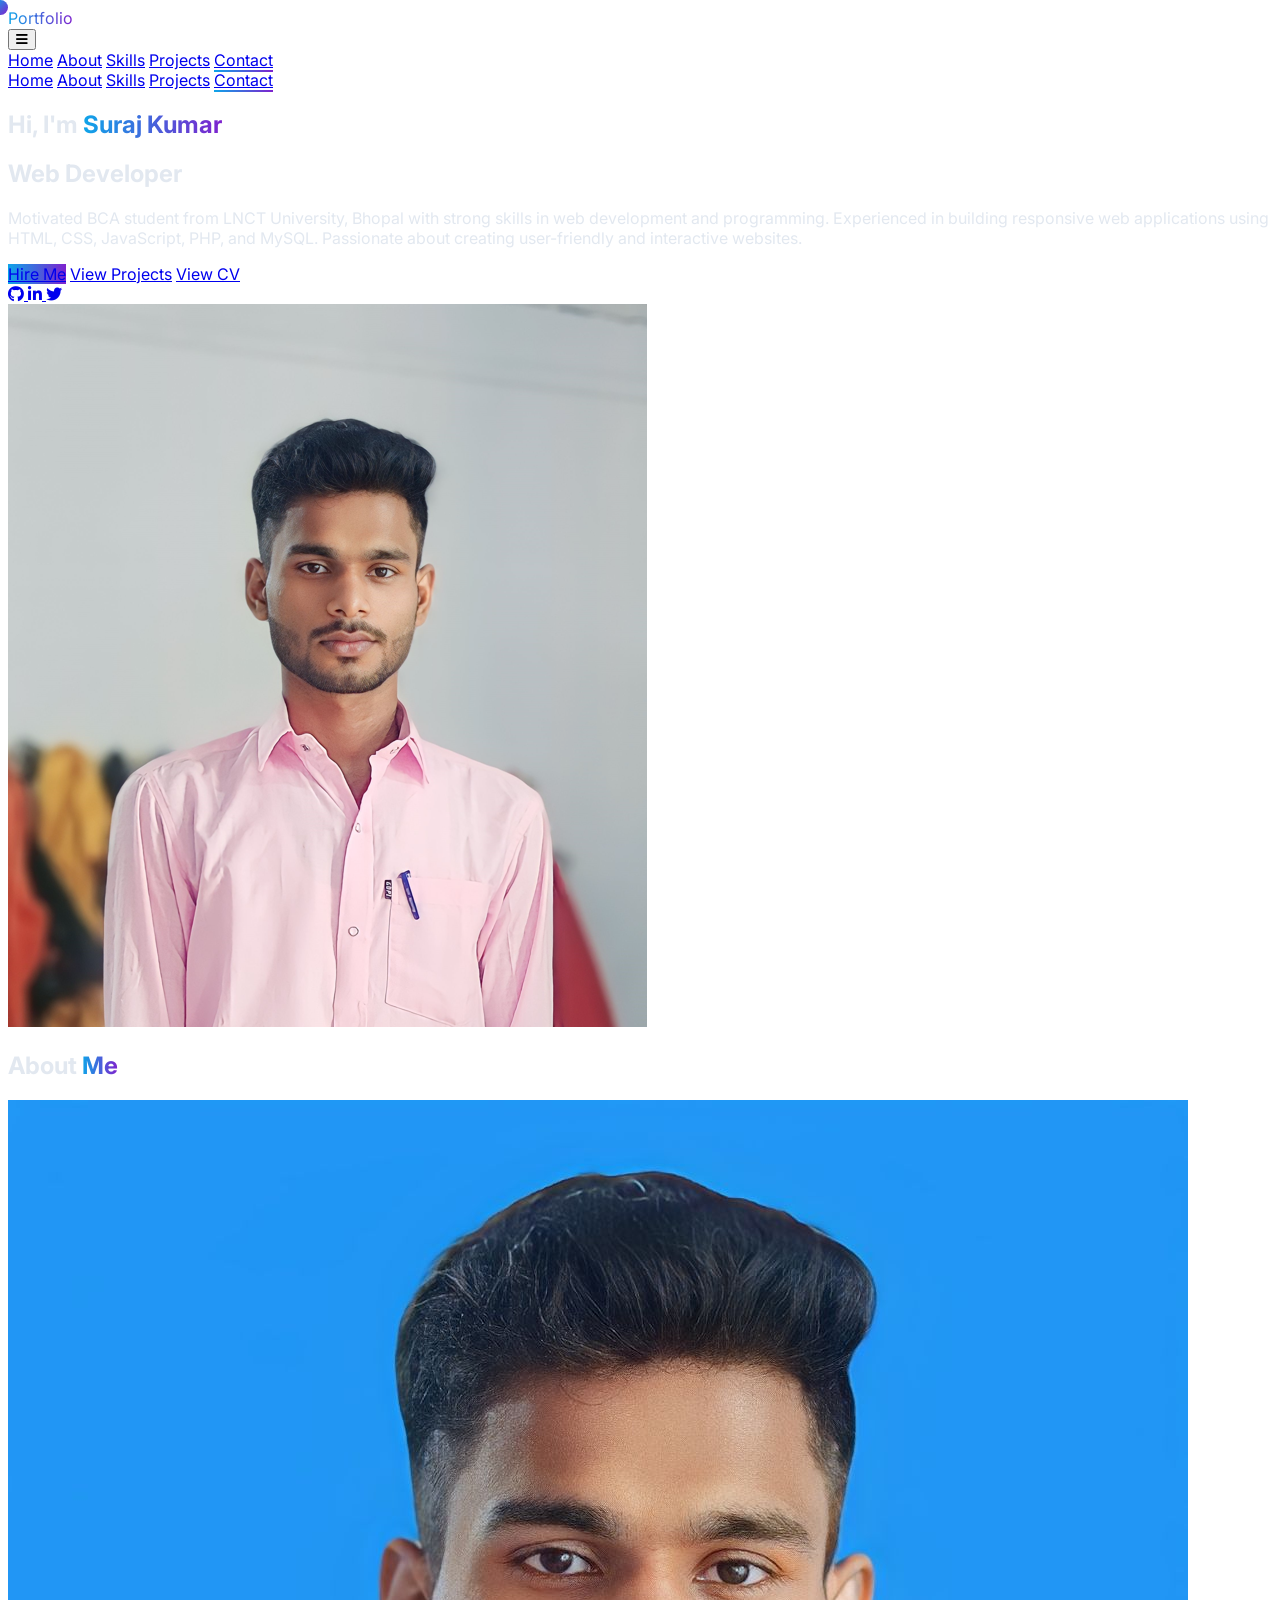
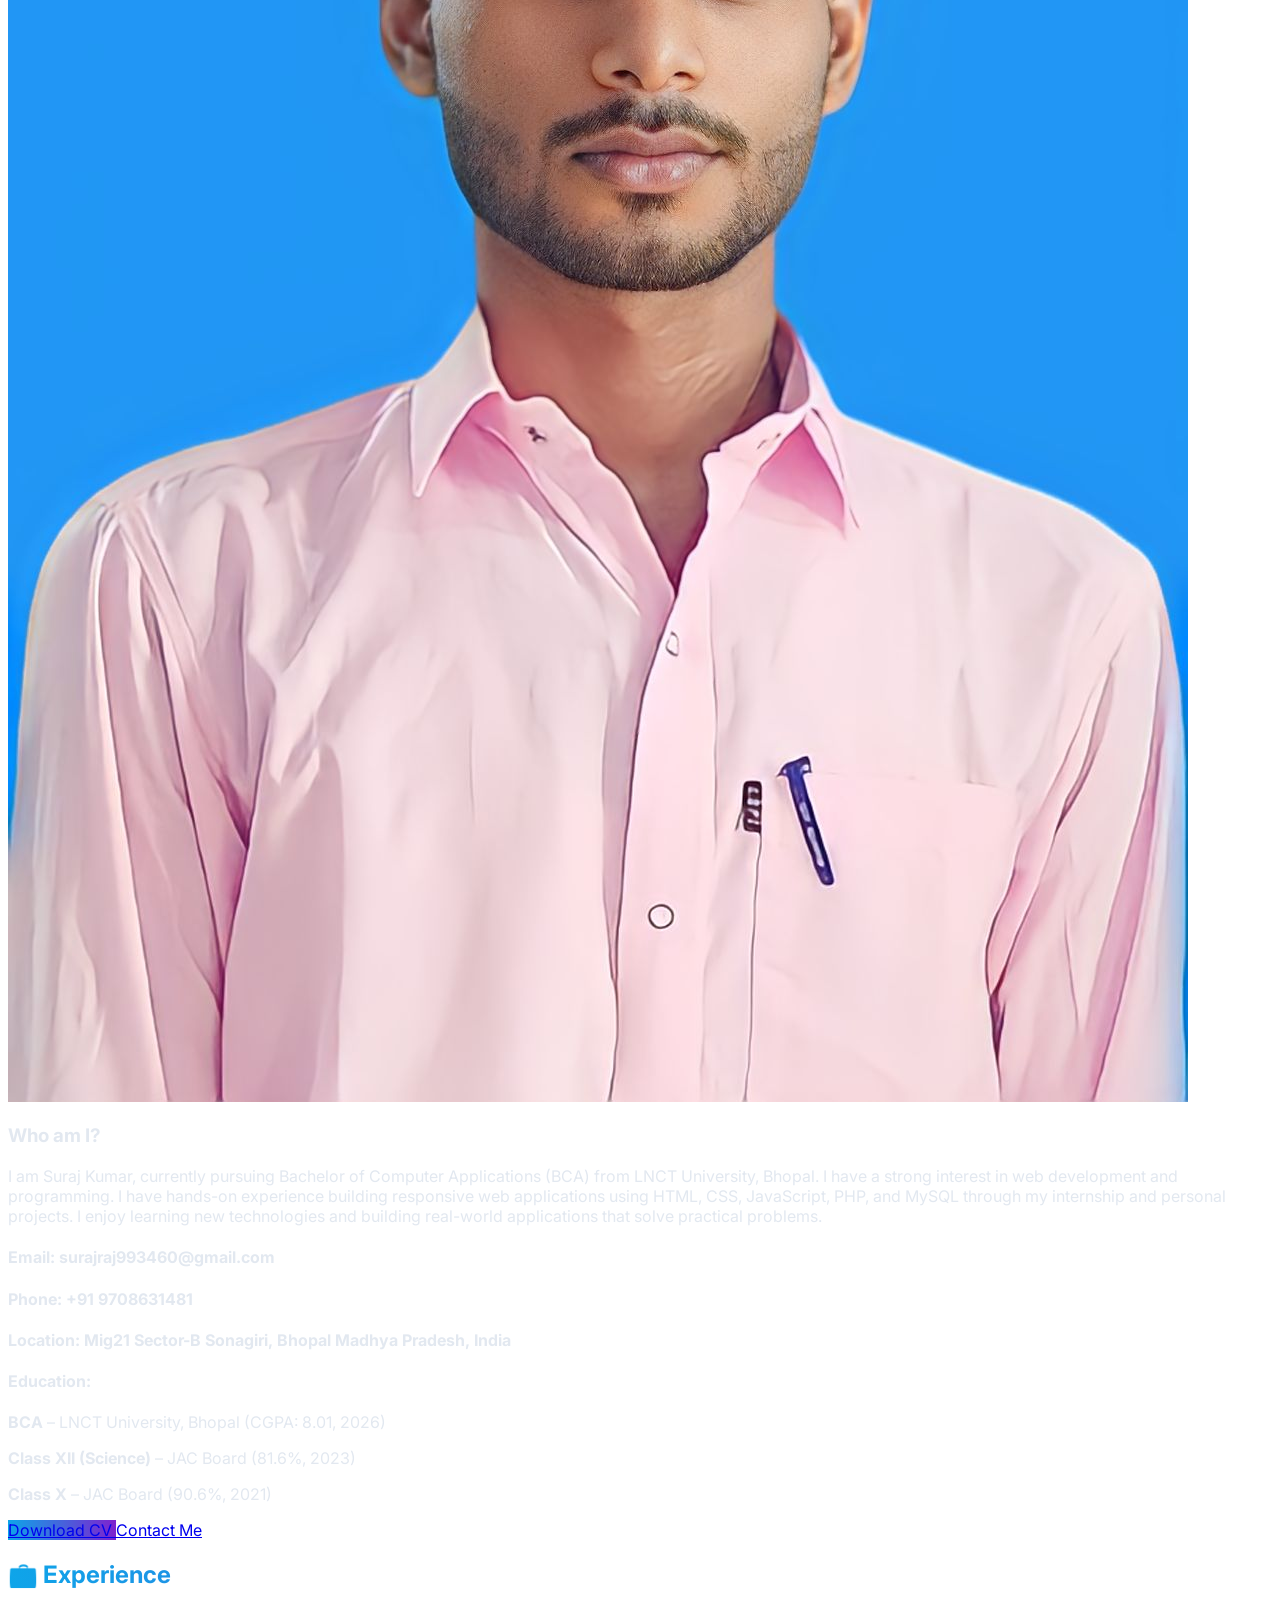
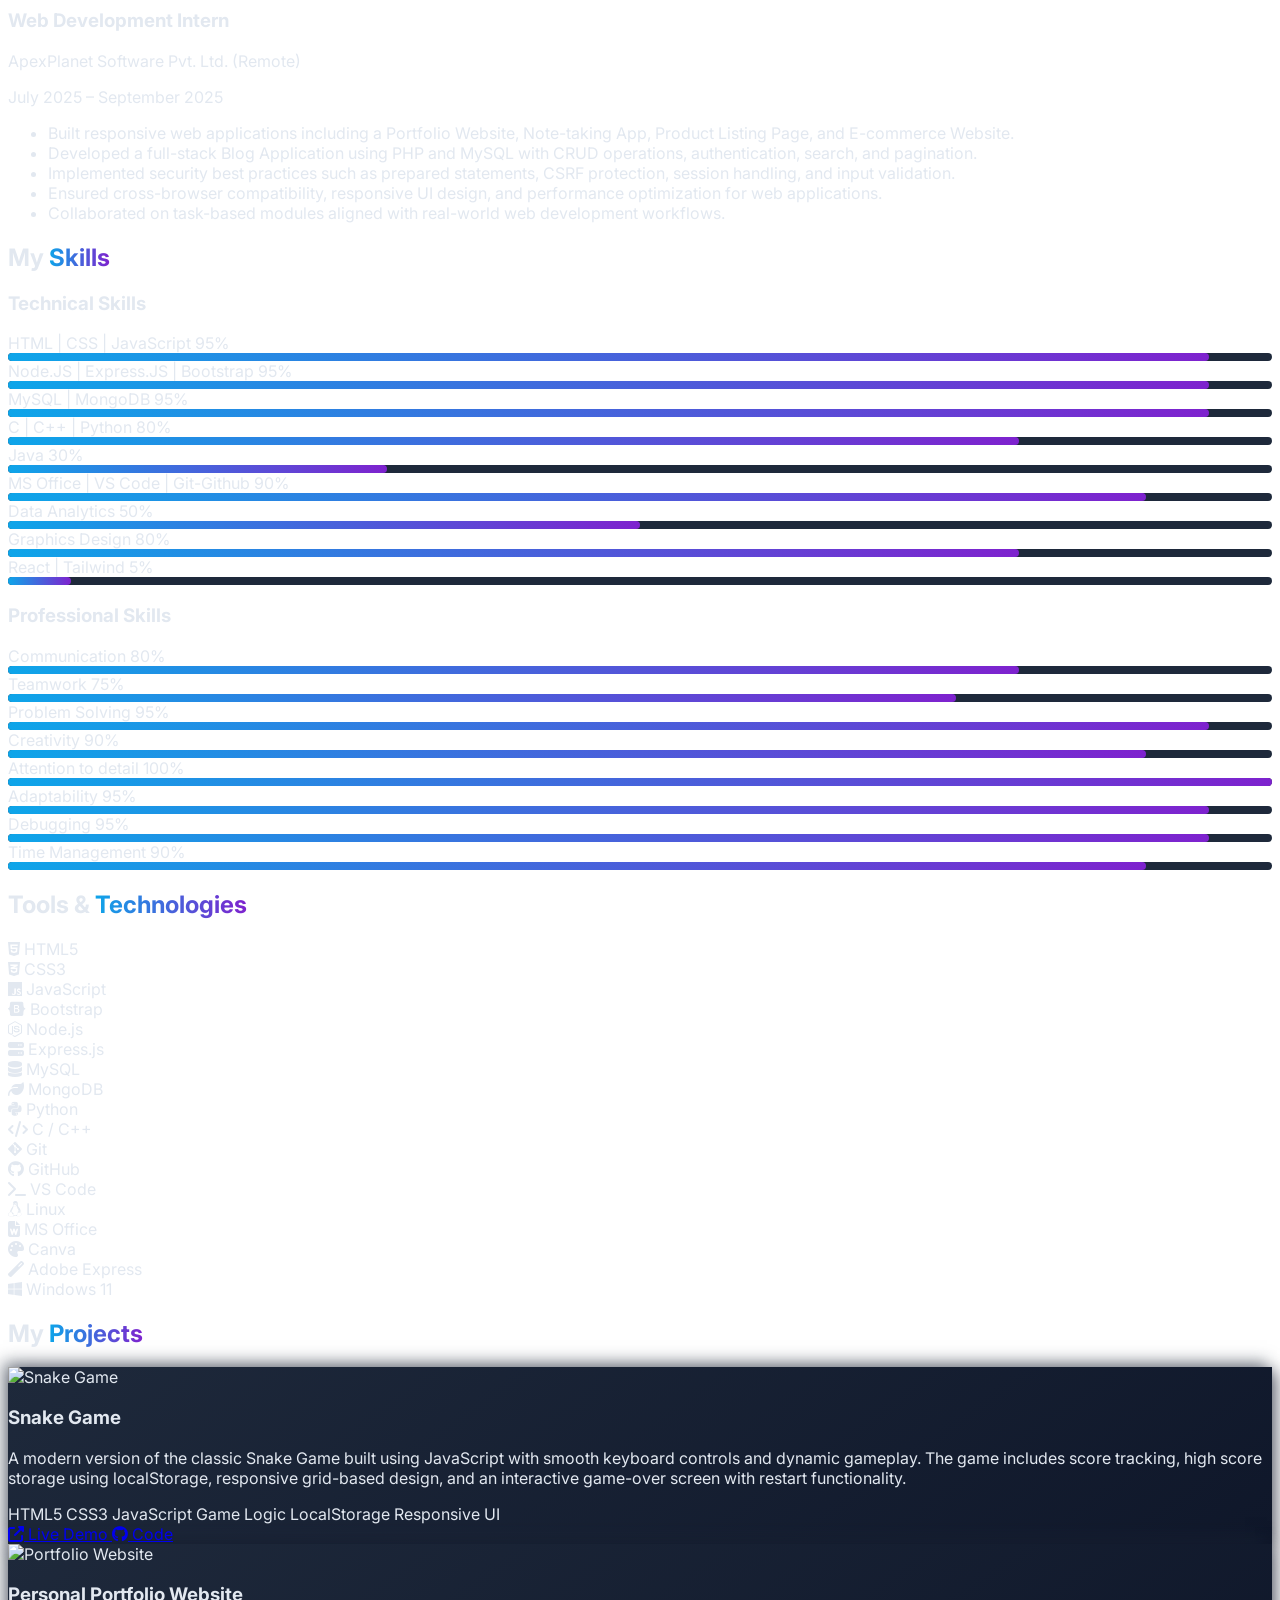
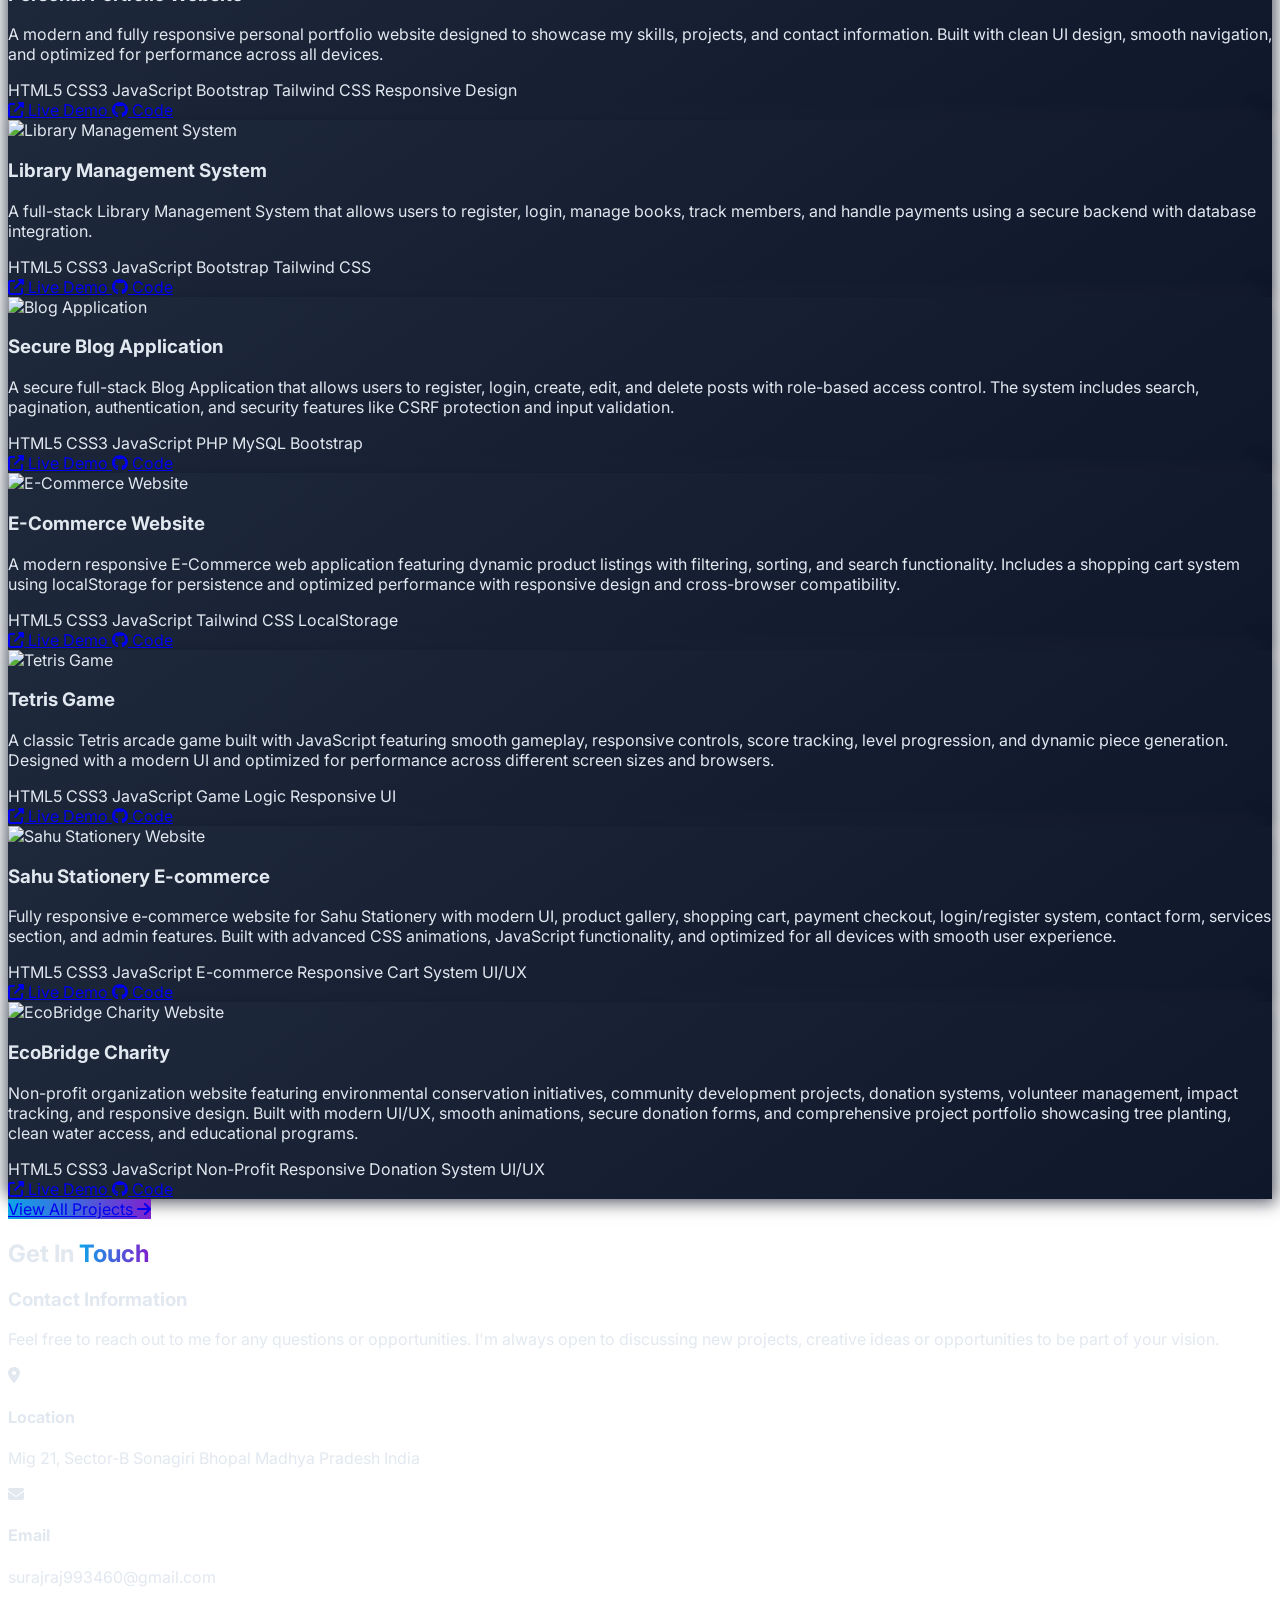
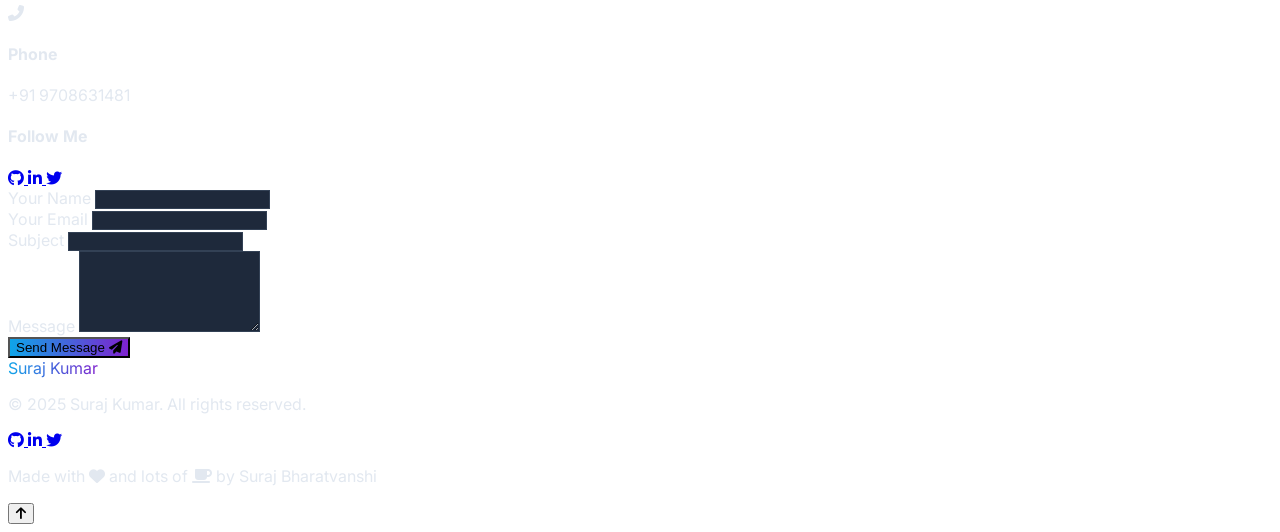
==== Portfolio.html @ 68b36dd5 "First commit" ====
<!DOCTYPE html>
<html lang="en" class="scroll-smooth">

<head>
    <meta charset="UTF-8">
    <meta name="viewport" content="width=device-width, initial-scale=1.0">
    <title>Modern Portfolio | Dark Theme</title>
    <link rel="stylesheet" href="Portfolio.css">
    <script src="https://cdn.tailwindcss.com"></script>
    <link rel="stylesheet" href="https://cdnjs.cloudflare.com/ajax/libs/font-awesome/6.4.0/css/all.min.css">
    <script>
        tailwind.config = {
            darkMode: 'class',
            theme: {
                extend: {
                    colors: {
                        primary: '#0ea5e9',
                        secondary: '#7e22ce',
                        dark: '#01040C',
                        darker: '#030325',
                    },
                    fontFamily: {
                        sans: ['Inter', 'sans-serif'],
                    },
                }
            }
        }
    </script>
</head>

<body class="bg-dark text-slate-200">
    <!-- Navigation -->
    <nav class="fixed w-full bg-darker/80 backdrop-blur-sm z-50 shadow-lg">
        <div class="container mx-auto px-6 py-4">
            <div class="flex justify-between items-center">
                <a href="#" class="text-2xl font-bold gradient-text">Portfolio</a>

                <!-- Mobile menu button -->
                <div class="md:hidden">
                    <button id="menu-toggle" class="text-slate-200 hover:text-primary focus:outline-none">
                        <i class="fas fa-bars text-2xl"></i>
                    </button>
                </div>

                <!-- Desktop Menu -->
                <div class="hidden md:flex space-x-8">
                    <a href="#home" class="nav-link active">Home</a>
                    <a href="#about" class="nav-link">About</a>
                    <a href="#skills" class="nav-link">Skills</a>
                    <a href="#projects" class="nav-link">Projects</a>
                    <a href="#contact" class="nav-link">Contact</a>
                </div>
            </div>

            <!-- Mobile Menu -->
            <div id="mobile-menu" class="hidden md:hidden mt-4 pb-2">
                <a href="#home" class="block py-2 nav-link active">Home</a>
                <a href="#about" class="block py-2 nav-link">About</a>
                <a href="#skills" class="block py-2 nav-link">Skills</a>
                <a href="#projects" class="block py-2 nav-link">Projects</a>
                <a href="#contact" class="block py-2 nav-link">Contact</a>
            </div>
        </div>
    </nav>

    <!-- Hero Section -->
    <section id="home" class="min-h-screen flex items-center pt-20">
        <div class="container mx-auto px-6 flex flex-col md:flex-row items-center justify-between">
            <div class="md:w-1/2 mb-12 md:mb-0">
                <h1 class="text-4xl md:text-6xl font-bold mb-4">Hi, I'm <span class="gradient-text">Suraj Kumar</span>
                </h1>
                <h2 class="text-2xl md:text-3xl font-semibold mb-6 text-slate-300">Web Developer</h2>
                <p class="text-lg mb-8 text-slate-400 max-w-lg">
                    Motivated BCA student from LNCT University, Bhopal with strong skills in
                    web development and programming. Experienced in building responsive
                    web applications using HTML, CSS, JavaScript, PHP, and MySQL.
                    Passionate about creating user-friendly and interactive websites.
                </p>
                <div class="flex space-x-4">
                    <a href="#contact" class="px-6 py-3 rounded-full btn-primary font-medium">Hire Me</a>
                    <a href="#projects"
                        class="px-6 py-3 rounded-full border border-primary text-primary font-medium hover:bg-primary/10 transition">View
                        Projects</a>
                    <a href="Images/Resume Suraj Kr.pdf"
                        class="px-6 py-3 rounded-full bg-slate-800 text-white hover:bg-slate-700 transition">
                        View CV
                    </a>
                </div>
                <div class="flex mt-8 space-x-4">
                    <a href="https://github.com/SurajBharatvanshi"
                        class="social-icon text-xl w-10 h-10 flex items-center justify-center rounded-full bg-slate-800 hover:bg-primary">
                        <i class="fab fa-github"></i>
                    </a>
                    <a href="www.linkedin.com/in/suraj-kumar-2b3534285"
                        class="social-icon text-xl w-10 h-10 flex items-center justify-center rounded-full bg-slate-800 hover:bg-blue-600">
                        <i class="fab fa-linkedin-in"></i>
                    </a>
                    <a href="#"
                        class="social-icon text-xl w-10 h-10 flex items-center justify-center rounded-full bg-slate-800 hover:bg-blue-400">
                        <i class="fab fa-twitter"></i>
                    </a>
                </div>
            </div>
            <div class="md:w-1/2 flex justify-center">
                <div class="relative w-64 h-64 md:w-80 md:h-80 lg:w-96 lg:h-96">
                    <div
                        class="absolute inset-0 rounded-full bg-gradient-to-br from-primary to-secondary blur-xl opacity-20">
                    </div>
                    <img src="Images/Suraj.png" alt="Suraj Kumar"
                        class="relative w-full h-full object-cover rounded-full border-4 border-slate-800 floating">
                </div>
            </div>
        </div>
    </section>


    <!-- About Section -->
    <section id="about" class="py-20 bg-darker">
        <div class="container mx-auto px-6">
            <div class="text-center mb-16">
                <h2 class="text-3xl md:text-4xl font-bold mb-4">About <span class="gradient-text">Me</span></h2>
                <div class="w-20 h-1 bg-gradient-to-r from-primary to-secondary mx-auto"></div>
            </div>

            <div class="flex flex-col md:flex-row items-center">
                <div class="md:w-1/3 mb-8 md:mb-0 flex justify-center">
                    <div class="relative w-64 h-65">
                        <div
                            class="absolute inset-0 rounded-2xl bg-gradient-to-br from-primary to-secondary blur-xl opacity-20">
                        </div>

                        <img src="Images/Suraj Profile.jpg" alt="Suraj Kumar"
                            class="relative w-full h-full object-cover rounded-2xl border-4 border-slate-800">
                    </div>
                </div>

                <div class="md:w-2/3 md:pl-12">
                    <h3 class="text-2xl font-bold mb-6">Who am I?</h3>

                    <p class="text-slate-400 mb-6">
                        I am Suraj Kumar, currently pursuing Bachelor of Computer Applications (BCA) from LNCT
                        University,
                        Bhopal. I have a strong interest in web development and programming. I have hands-on experience
                        building responsive web applications using HTML, CSS, JavaScript, PHP, and MySQL through my
                        internship and personal projects. I enjoy learning new technologies and building real-world
                        applications that solve practical problems.
                    </p>

                    <div class="grid grid-cols-1 md:grid-cols-2 gap-6 mb-8">

                        <div>

                            <h4 class="font-semibold mb-2">Email:
                                <span class="text-slate-300">surajraj993460@gmail.com</span>
                            </h4>

                            <h4 class="font-semibold mb-2">Phone:
                                <span class="text-slate-300">+91 9708631481</span>
                            </h4>

                            <h4 class="font-semibold mb-2">Location:
                                <span class="text-slate-300">Mig21 Sector-B Sonagiri, Bhopal Madhya Pradesh,
                                    India</span>
                            </h4>
                        </div>

                        <div>
                            <h4 class="font-semibold mb-2">Education:</h4>

                            <p class="text-slate-400">
                                <strong>BCA</strong> – LNCT University, Bhopal (CGPA: 8.01, 2026)
                            </p>

                            <p class="text-slate-400">
                                <strong>Class XII (Science)</strong> – JAC Board (81.6%, 2023)
                            </p>

                            <p class="text-slate-400">
                                <strong>Class X</strong> – JAC Board (90.6%, 2021)
                            </p>

                        </div>

                    </div>

                    <div class="flex space-x-4">
                        <a href="Images/Resume Suraj Kr.pdf" class="px-6 py-3 rounded-full btn-primary font-medium">
                            Download CV
                        </a>

                        <a href="#contact"
                            class="px-6 py-3 rounded-full border border-primary text-primary font-medium hover:bg-primary/10 transition">
                            Contact Me
                        </a>
                    </div>

                </div>
            </div>
        </div>
    </section>

    <!-- Experience Section -->
    <section id="experience" class="py-20 px-5 md:px-20 bg-[#01040C] text-white">
        <div class="max-w-4xl mx-auto">
            <h2 class="text-4xl font-semibold mb-10 gradient-text">💼 Experience</h2>
            <div class="space-y-10">
                <div class="bg-[#1e293b] p-6 rounded-lg shadow-md relative timeline-item">
                    <h3 class="text-xl font-semibold text-[#0ea5e9]">
                        Web Development Intern
                    </h3>
                    <p class="text-sm text-gray-400">
                        ApexPlanet Software Pvt. Ltd. (Remote)
                    </p>
                    <p class="text-sm text-gray-400">
                        July 2025 – September 2025
                    </p>
                    <ul class="list-disc pl-5 mt-3 text-gray-300 space-y-1">
                        <li>
                            Built responsive web applications including a Portfolio Website,
                            Note-taking App, Product Listing Page, and E-commerce Website.
                        </li>
                        <li>
                            Developed a full-stack Blog Application using PHP and MySQL with
                            CRUD operations, authentication, search, and pagination.
                        </li>
                        <li>
                            Implemented security best practices such as prepared statements,
                            CSRF protection, session handling, and input validation.
                        </li>
                        <li>
                            Ensured cross-browser compatibility, responsive UI design,
                            and performance optimization for web applications.
                        </li>
                        <li>
                            Collaborated on task-based modules aligned with real-world
                            web development workflows.
                        </li>
                    </ul>
                </div>
            </div>
        </div>
    </section>

    <!-- Skills Section -->
    <section id="skills" class="py-20 bg-dark">
        <div class="container mx-auto px-6">
            <div class="text-center mb-16">
                <h2 class="text-3xl md:text-4xl font-bold mb-4">My <span class="gradient-text">Skills</span></h2>
                <div class="w-20 h-1 bg-gradient-to-r from-primary to-secondary mx-auto"></div>
            </div>

            <div class="grid grid-cols-1 md:grid-cols-2 gap-12">
                <div>
                    <h3 class="text-2xl font-bold mb-6">Technical Skills</h3>
                    <div class="space-y-6">
                        <div>
                            <div class="flex justify-between mb-2">
                                <span class="font-medium">HTML | CSS | JavaScript</span>
                                <span>95%</span>
                            </div>
                            <div class="skill-bar">
                                <div class="skill-progress" style="width: 95%"></div>
                            </div>
                        </div>
                        <div>
                            <div class="flex justify-between mb-2">
                                <span class="font-medium">Node.JS | Express.JS | Bootstrap</span>
                                <span>95%</span>
                            </div>
                            <div class="skill-bar">
                                <div class="skill-progress" style="width: 95%"></div>
                            </div>
                        </div>
                        <div>
                            <div class="flex justify-between mb-2">
                                <span class="font-medium">MySQL | MongoDB </span>
                                <span>95%</span>
                            </div>
                            <div class="skill-bar">
                                <div class="skill-progress" style="width: 95%"></div>
                            </div>
                        </div>
                        <div>
                            <div class="flex justify-between mb-2">
                                <span class="font-medium">C | C++ | Python</span>
                                <span>80%</span>
                            </div>
                            <div class="skill-bar">
                                <div class="skill-progress" style="width: 80%"></div>
                            </div>
                        </div>
                        <div>
                            <div class="flex justify-between mb-2">
                                <span class="font-medium">Java</span>
                                <span>30%</span>
                            </div>
                            <div class="skill-bar">
                                <div class="skill-progress" style="width: 30%"></div>
                            </div>
                        </div>
                        <div>
                            <div class="flex justify-between mb-2">
                                <span class="font-medium">MS Office | VS Code | Git-Github</span>
                                <span>90%</span>
                            </div>
                            <div class="skill-bar">
                                <div class="skill-progress" style="width: 90%"></div>
                            </div>
                        </div>
                        <div>
                            <div class="flex justify-between mb-2">
                                <span class="font-medium">Data Analytics </span>
                                <span>50%</span>
                            </div>
                            <div class="skill-bar">
                                <div class="skill-progress" style="width: 50%"></div>
                            </div>
                        </div>
                        <div>
                            <div class="flex justify-between mb-2">
                                <span class="font-medium">Graphics Design </span>
                                <span>80%</span>
                            </div>
                            <div class="skill-bar">
                                <div class="skill-progress" style="width: 80%"></div>
                            </div>
                        </div>
                        <div>
                            <div class="flex justify-between mb-2">
                                <span class="font-medium">React | Tailwind</span>
                                <span>5%</span>
                            </div>
                            <div class="skill-bar">
                                <div class="skill-progress" style="width: 5%"></div>
                            </div>
                        </div>
                    </div>
                </div>

                <div>
                    <h3 class="text-2xl font-bold mb-6">Professional Skills</h3>
                    <div class="space-y-6">
                        <div>
                            <div class="flex justify-between mb-2">
                                <span class="font-medium">Communication</span>
                                <span>80%</span>
                            </div>
                            <div class="skill-bar">
                                <div class="skill-progress" style="width: 80%"></div>
                            </div>
                        </div>
                        <div>
                            <div class="flex justify-between mb-2">
                                <span class="font-medium">Teamwork</span>
                                <span>75%</span>
                            </div>
                            <div class="skill-bar">
                                <div class="skill-progress" style="width: 75%"></div>
                            </div>
                        </div>
                        <div>
                            <div class="flex justify-between mb-2">
                                <span class="font-medium">Problem Solving</span>
                                <span>95%</span>
                            </div>
                            <div class="skill-bar">
                                <div class="skill-progress" style="width: 95%"></div>
                            </div>
                        </div>
                        <div>
                            <div class="flex justify-between mb-2">
                                <span class="font-medium">Creativity</span>
                                <span>90%</span>
                            </div>
                            <div class="skill-bar">
                                <div class="skill-progress" style="width: 90%"></div>
                            </div>
                        </div>
                        <div>
                            <div class="flex justify-between mb-2">
                                <span class="font-medium"> Attention to detail </span>
                                <span>100%</span>
                            </div>
                            <div class="skill-bar">
                                <div class="skill-progress" style="width: 100%"></div>
                            </div>
                        </div>
                        <div>
                            <div class="flex justify-between mb-2">
                                <span class="font-medium">Adaptability </span>
                                <span>95%</span>
                            </div>
                            <div class="skill-bar">
                                <div class="skill-progress" style="width: 95%"></div>
                            </div>
                        </div>
                        <div>
                            <div class="flex justify-between mb-2">
                                <span class="font-medium">Debugging </span>
                                <span>95%</span>
                            </div>
                            <div class="skill-bar">
                                <div class="skill-progress" style="width: 95%"></div>
                            </div>
                        </div>
                        <div>
                            <div class="flex justify-between mb-2">
                                <span class="font-medium">Time Management </span>
                                <span>90%</span>
                            </div>
                            <div class="skill-bar">
                                <div class="skill-progress" style="width: 90%"></div>
                            </div>
                        </div>
                    </div>
                </div>
            </div>

            <!-- Tools & Technologies -->
            <div class="mt-16">
                <h2 class="text-4xl font-bold mb-8 text-center">
                    Tools & <span class="gradient-text">Technologies</span>
                </h2>

                <div class="grid grid-cols-2 sm:grid-cols-3 md:grid-cols-4 lg:grid-cols-6 gap-6">

                    <div class="flex flex-col items-center p-6 bg-slate-800 rounded-lg card-hover">
                        <i class="fab fa-html5 text-4xl text-orange-500 mb-2"></i>
                        <span>HTML5</span>
                    </div>

                    <div class="flex flex-col items-center p-6 bg-slate-800 rounded-lg card-hover">
                        <i class="fab fa-css3-alt text-4xl text-blue-500 mb-2"></i>
                        <span>CSS3</span>
                    </div>

                    <div class="flex flex-col items-center p-6 bg-slate-800 rounded-lg card-hover">
                        <i class="fab fa-js text-4xl text-yellow-400 mb-2"></i>
                        <span>JavaScript</span>
                    </div>

                    <div class="flex flex-col items-center p-6 bg-slate-800 rounded-lg card-hover">
                        <i class="fab fa-bootstrap text-4xl text-purple-500 mb-2"></i>
                        <span>Bootstrap</span>
                    </div>

                    <div class="flex flex-col items-center p-6 bg-slate-800 rounded-lg card-hover">
                        <i class="fab fa-node-js text-4xl text-green-500 mb-2"></i>
                        <span>Node.js</span>
                    </div>

                    <div class="flex flex-col items-center p-6 bg-slate-800 rounded-lg card-hover">
                        <i class="fas fa-server text-4xl text-green-400 mb-2"></i>
                        <span>Express.js</span>
                    </div>

                    <div class="flex flex-col items-center p-6 bg-slate-800 rounded-lg card-hover">
                        <i class="fas fa-database text-4xl text-blue-400 mb-2"></i>
                        <span>MySQL</span>
                    </div>

                    <div class="flex flex-col items-center p-6 bg-slate-800 rounded-lg card-hover">
                        <i class="fas fa-leaf text-4xl text-green-500 mb-2"></i>
                        <span>MongoDB</span>
                    </div>

                    <div class="flex flex-col items-center p-6 bg-slate-800 rounded-lg card-hover">
                        <i class="fab fa-python text-4xl text-yellow-500 mb-2"></i>
                        <span>Python</span>
                    </div>

                    <div class="flex flex-col items-center p-6 bg-slate-800 rounded-lg card-hover">
                        <i class="fas fa-code text-4xl text-blue-300 mb-2"></i>
                        <span>C / C++</span>
                    </div>

                    <div class="flex flex-col items-center p-6 bg-slate-800 rounded-lg card-hover">
                        <i class="fab fa-git-alt text-4xl text-orange-600 mb-2"></i>
                        <span>Git</span>
                    </div>

                    <div class="flex flex-col items-center p-6 bg-slate-800 rounded-lg card-hover">
                        <i class="fab fa-github text-4xl text-white mb-2"></i>
                        <span>GitHub</span>
                    </div>

                    <div class="flex flex-col items-center p-6 bg-slate-800 rounded-lg card-hover">
                        <i class="fas fa-terminal text-4xl text-gray-300 mb-2"></i>
                        <span>VS Code</span>
                    </div>

                    <div class="flex flex-col items-center p-6 bg-slate-800 rounded-lg card-hover">
                        <i class="fab fa-linux text-4xl text-white mb-2"></i>
                        <span>Linux</span>
                    </div>

                    <div class="flex flex-col items-center p-6 bg-slate-800 rounded-lg card-hover">
                        <i class="fas fa-file-word text-4xl text-blue-500 mb-2"></i>
                        <span>MS Office</span>
                    </div>

                    <div class="flex flex-col items-center p-6 bg-slate-800 rounded-lg card-hover">
                        <i class="fas fa-palette text-4xl text-cyan-400 mb-2"></i>
                        <span>Canva</span>
                    </div>

                    <div class="flex flex-col items-center p-6 bg-slate-800 rounded-lg card-hover">
                        <i class="fas fa-magic text-4xl text-red-400 mb-2"></i>
                        <span>Adobe Express</span>
                    </div>

                    <div class="flex flex-col items-center p-6 bg-slate-800 rounded-lg card-hover">
                        <i class="fab fa-windows text-4xl text-blue-500 mb-2"></i>
                        <span>Windows 11</span>
                    </div>

                </div>
            </div>

            <!-- Projects Section -->
            <section id="projects" class="py-20 bg-darker">
                <div class="container mx-auto px-6">
                    <div class="text-center mb-16">
                        <h2 class="text-3xl md:text-4xl font-bold mb-4">My <span class="gradient-text">Projects</span>
                        </h2>
                        <div class="w-20 h-1 bg-gradient-to-r from-primary to-secondary mx-auto"></div>
                    </div>

                    <div class="grid grid-cols-1 md:grid-cols-2 lg:grid-cols-3 gap-8">

                        <!-- Project 1 -->
                        <div class="project-card rounded-xl overflow-hidden card-hover">
                            <div class="h-48 overflow-hidden">
                                <img src="https://images.unsplash.com/photo-1511512578047-dfb367046420?auto=format&fit=crop&w=1470&q=80"
                                    alt="Snake Game" class="w-full h-full object-cover">
                            </div>
                            <div class="p-6">
                                <h3 class="text-xl font-bold mb-2">Snake Game</h3>
                                <p class="text-slate-400 mb-4">
                                    A modern version of the classic Snake Game built using JavaScript with smooth
                                    keyboard controls and dynamic gameplay. The game includes score tracking,
                                    high score storage using localStorage, responsive grid-based design, and an
                                    interactive game-over screen with restart functionality.
                                </p>
                                <div class="flex flex-wrap gap-2 mb-4">
                                    <span class="px-3 py-1 bg-slate-700 rounded-full text-sm">HTML5</span>
                                    <span class="px-3 py-1 bg-slate-700 rounded-full text-sm">CSS3</span>
                                    <span class="px-3 py-1 bg-slate-700 rounded-full text-sm">JavaScript</span>
                                    <span class="px-3 py-1 bg-slate-700 rounded-full text-sm">Game Logic</span>
                                    <span class="px-3 py-1 bg-slate-700 rounded-full text-sm">LocalStorage</span>
                                    <span class="px-3 py-1 bg-slate-700 rounded-full text-sm">Responsive UI</span>
                                </div>
                                <div class="flex space-x-3">
                                    <a href="#" class="text-primary hover:text-secondary">
                                        <i class="fas fa-external-link-alt"></i> Live Demo
                                    </a>
                                    <a href="#" class="text-primary hover:text-secondary">
                                        <i class="fab fa-github"></i> Code
                                    </a>
                                </div>
                            </div>
                        </div>

                        <!-- Project 2 -->
                        <div class="project-card rounded-xl overflow-hidden card-hover">
                            <div class="h-48 overflow-hidden">
                                <img src="https://images.unsplash.com/photo-1551434678-e076c223a692?ixlib=rb-4.0.3&ixid=MnwxMjA3fDB8MHxwaG90by1wYWdlfHx8fGVufDB8fHx8&auto=format&fit=crop&w=1470&q=80"
                                    alt="Portfolio Website" class="w-full h-full object-cover">
                            </div>
                            <div class="p-6">
                                <h3 class="text-xl font-bold mb-2">Personal Portfolio Website</h3>
                                <p class="text-slate-400 mb-4">
                                    A modern and fully responsive personal portfolio website designed to showcase my
                                    skills, projects, and contact information. Built with clean UI design, smooth navigation,
                                    and optimized for performance across all devices.
                                </p>
                                <div class="flex flex-wrap gap-2 mb-4">
                                    <span class="px-3 py-1 bg-slate-700 rounded-full text-sm">HTML5</span>
                                    <span class="px-3 py-1 bg-slate-700 rounded-full text-sm">CSS3</span>
                                    <span class="px-3 py-1 bg-slate-700 rounded-full text-sm">JavaScript</span>
                                    <span class="px-3 py-1 bg-slate-700 rounded-full text-sm">Bootstrap</span>
                                    <span class="px-3 py-1 bg-slate-700 rounded-full text-sm">Tailwind CSS</span>
                                    <span class="px-3 py-1 bg-slate-700 rounded-full text-sm">Responsive Design</span>
                                </div>
                                <div class="flex space-x-3">
                                    <a href="Portfolio.html" class="text-primary hover:text-secondary">
                                        <i class="fas fa-external-link-alt"></i> Live Demo
                                    </a>
                                    <a href="https://github.com/SurajBharatvanshi/ApexPlanet-Internship-Task-4"
                                        class="text-primary hover:text-secondary">
                                        <i class="fab fa-github"></i> Code
                                    </a>
                                </div>
                            </div>
                        </div>

                        <!-- Project 3 -->
                        <div class="project-card rounded-xl overflow-hidden card-hover">
                            <div class="h-48 overflow-hidden">
                                <img src="https://images.unsplash.com/photo-1524995997946-a1c2e315a42f?auto=format&fit=crop&w=1470&q=80"
                                    alt="Library Management System" class="w-full h-full object-cover">
                            </div>
                            <div class="p-6">
                                <h3 class="text-xl font-bold mb-2">Library Management System</h3>

                                <p class="text-slate-400 mb-4">
                                    A full-stack Library Management System that allows users to register, login, manage
                                    books, track members, and handle payments using a secure backend with database integration.
                                </p>
                                <div class="flex flex-wrap gap-2 mb-4">
                                    <span class="px-3 py-1 bg-slate-700 rounded-full text-sm">HTML5</span>
                                    <span class="px-3 py-1 bg-slate-700 rounded-full text-sm">CSS3</span>
                                    <span class="px-3 py-1 bg-slate-700 rounded-full text-sm">JavaScript</span>
                                    <span class="px-3 py-1 bg-slate-700 rounded-full text-sm">Bootstrap</span>
                                    <span class="px-3 py-1 bg-slate-700 rounded-full text-sm">Tailwind CSS</span>
                                </div>
                                <div class="flex space-x-3">
                                    <a href="https://library-management-sytem.netlify.app/"
                                        class="text-primary hover:text-secondary">
                                        <i class="fas fa-external-link-alt"></i> Live Demo
                                    </a>
                                    <a href="https://github.com/SurajBharatvanshi/Library-Management-System"
                                        class="text-primary hover:text-secondary">
                                        <i class="fab fa-github"></i> Code
                                    </a>
                                </div>
                            </div>
                        </div>

                        <!-- Project 4 -->
                        <div class="project-card rounded-xl overflow-hidden card-hover">
                            <div class="h-48 overflow-hidden">
                                <img src="https://images.unsplash.com/photo-1499750310107-5fef28a66643?auto=format&fit=crop&w=1470&q=80"
                                    alt="Blog Application" class="w-full h-full object-cover">
                            </div>
                            <div class="p-6">
                                <h3 class="text-xl font-bold mb-2">Secure Blog Application</h3>
                                <p class="text-slate-400 mb-4">
                                    A secure full-stack Blog Application that allows users to register, login, create,
                                    edit, and delete posts with role-based access control. The system includes search, pagination, authentication, and security features like CSRF protection and input validation.
                                </p>
                                <div class="flex flex-wrap gap-2 mb-4">
                                    <span class="px-3 py-1 bg-slate-700 rounded-full text-sm">HTML5</span>
                                    <span class="px-3 py-1 bg-slate-700 rounded-full text-sm">CSS3</span>
                                    <span class="px-3 py-1 bg-slate-700 rounded-full text-sm">JavaScript</span>
                                    <span class="px-3 py-1 bg-slate-700 rounded-full text-sm">PHP</span>
                                    <span class="px-3 py-1 bg-slate-700 rounded-full text-sm">MySQL</span>
                                    <span class="px-3 py-1 bg-slate-700 rounded-full text-sm">Bootstrap</span>
                                </div>
                                <div class="flex space-x-3">
                                    <a href="#" class="text-primary hover:text-secondary">
                                        <i class="fas fa-external-link-alt"></i> Live Demo
                                    </a>
                                    <a href="https://github.com/SurajBharatvanshi/ApexPlanet-Internship-2-PHP_MySQL-Task-5"
                                        class="text-primary hover:text-secondary">
                                        <i class="fab fa-github"></i> Code
                                    </a>
                                </div>
                            </div>
                        </div>

                        <!-- Project 5 -->
                        <div class="project-card rounded-xl overflow-hidden card-hover">
                            <div class="h-48 overflow-hidden">
                                <img src="https://images.unsplash.com/photo-1556742049-0cfed4f6a45d?auto=format&fit=crop&w=1470&q=80"
                                    alt="E-Commerce Website" class="w-full h-full object-cover">
                            </div>
                            <div class="p-6">
                                <h3 class="text-xl font-bold mb-2">E-Commerce Website</h3>
                                <p class="text-slate-400 mb-4">
                                    A modern responsive E-Commerce web application featuring dynamic product listings
                                    with
                                    filtering, sorting, and search functionality. Includes a shopping cart system using
                                    localStorage for persistence and optimized performance with responsive design
                                    and cross-browser compatibility.
                                </p>
                                <div class="flex flex-wrap gap-2 mb-4">
                                    <span class="px-3 py-1 bg-slate-700 rounded-full text-sm">HTML5</span>
                                    <span class="px-3 py-1 bg-slate-700 rounded-full text-sm">CSS3</span>
                                    <span class="px-3 py-1 bg-slate-700 rounded-full text-sm">JavaScript</span>
                                    <span class="px-3 py-1 bg-slate-700 rounded-full text-sm">Tailwind CSS</span>
                                    <span class="px-3 py-1 bg-slate-700 rounded-full text-sm">LocalStorage</span>
                                </div>
                                <div class="flex space-x-3">
                                    <a href="https://shopping-martb.netlify.app/"
                                        class="text-primary hover:text-secondary">
                                        <i class="fas fa-external-link-alt"></i> Live Demo
                                    </a>
                                    <a href="https://github.com/SurajBharatvanshi/ApexPlanet-Internship-Task-5"
                                        class="text-primary hover:text-secondary">
                                        <i class="fab fa-github"></i> Code
                                    </a>
                                </div>
                            </div>
                        </div>

                        <!-- Project 6 -->
                        <div class="project-card rounded-xl overflow-hidden card-hover">
                            <div class="h-48 overflow-hidden">
                                <img src="https://images.unsplash.com/photo-1612287230202-1ff1d85d1bdf?auto=format&fit=crop&w=1470&q=80"
                                    alt="Tetris Game" class="w-full h-full object-cover">
                            </div>
                            <div class="p-6">
                                <h3 class="text-xl font-bold mb-2">Tetris Game</h3>
                                <p class="text-slate-400 mb-4">
                                    A classic Tetris arcade game built with JavaScript featuring smooth gameplay,
                                    responsive controls, score tracking, level progression, and dynamic piece
                                    generation. Designed with a modern UI and optimized for performance across
                                    different screen sizes and browsers.
                                </p>
                                <div class="flex flex-wrap gap-2 mb-4">
                                    <span class="px-3 py-1 bg-slate-700 rounded-full text-sm">HTML5</span>
                                    <span class="px-3 py-1 bg-slate-700 rounded-full text-sm">CSS3</span>
                                    <span class="px-3 py-1 bg-slate-700 rounded-full text-sm">JavaScript</span>
                                    <span class="px-3 py-1 bg-slate-700 rounded-full text-sm">Game Logic</span>
                                    <span class="px-3 py-1 bg-slate-700 rounded-full text-sm">Responsive UI</span>
                                </div>
                                <div class="flex space-x-3">
                                    <a href="#" class="text-primary hover:text-secondary">
                                        <i class="fas fa-external-link-alt"></i> Live Demo
                                    </a>
                                    <a href="https://github.com/SurajBharatvanshi/Classic-Tetris-Game"
                                        class="text-primary hover:text-secondary">
                                        <i class="fab fa-github"></i> Code
                                    </a>
                                </div>
                            </div>
                        </div>

                        <!-- Project 7 - Sahu Stationery -->
                        <div class="project-card rounded-xl overflow-hidden card-hover">
                            <div class="h-48 overflow-hidden">
                                <img src="https://images.unsplash.com/photo-1499951360447-b19be8fe80f5?auto=format&fit=crop&w=1470&q=80"
                                    alt="Sahu Stationery Website" class="w-full h-full object-cover">
                            </div>
                            <div class="p-6">
                                <h3 class="text-xl font-bold mb-2">Sahu Stationery E-commerce</h3>
                                <p class="text-slate-400 mb-4">
                                    Fully responsive e-commerce website for Sahu Stationery with modern UI, product
                                    gallery, shopping cart, payment checkout, login/register system, contact form,
                                    services section, and admin features. Built with advanced CSS animations,
                                    JavaScript functionality, and optimized for all devices with smooth user experience.
                                </p>
                                <div class="flex flex-wrap gap-2 mb-4">
                                    <span class="px-3 py-1 bg-slate-700 rounded-full text-sm">HTML5</span>
                                    <span class="px-3 py-1 bg-slate-700 rounded-full text-sm">CSS3</span>
                                    <span class="px-3 py-1 bg-slate-700 rounded-full text-sm">JavaScript</span>
                                    <span class="px-3 py-1 bg-slate-700 rounded-full text-sm">E-commerce</span>
                                    <span class="px-3 py-1 bg-slate-700 rounded-full text-sm">Responsive</span>
                                    <span class="px-3 py-1 bg-slate-700 rounded-full text-sm">Cart System</span>
                                    <span class="px-3 py-1 bg-slate-700 rounded-full text-sm">UI/UX</span>
                                </div>
                                <div class="flex space-x-3">
                                    <a href="https://sahu-stationary-21818c.netlify.app/"
                                        class="text-primary hover:text-secondary">
                                        <i class="fas fa-external-link-alt"></i> Live Demo
                                    </a>
                                    <a href="https://github.com/SurajBharatvanshi/Stationary-Website-Frontend"
                                        class="text-primary hover:text-secondary">
                                        <i class="fab fa-github"></i> Code
                                    </a>
                                </div>
                            </div>
                        </div>

                        <!-- Project 8 -->
                        <div class="project-card rounded-xl overflow-hidden card-hover">
                            <div class="h-48 overflow-hidden">
                                <img src="https://images.unsplash.com/photo-1526976668912-1a811878dd37?auto=format&fit=crop&w=1470&q=80"
                                    alt="EcoBridge Charity Website" class="w-full h-full object-cover">
                            </div>
                            <div class="p-6">
                                <h3 class="text-xl font-bold mb-2">EcoBridge Charity</h3>
                                <p class="text-slate-400 mb-4">
                                    Non-profit organization website featuring environmental conservation initiatives,
                                    community
                                    development projects, donation systems, volunteer management, impact tracking, and
                                    responsive design. Built with modern UI/UX, smooth animations, secure donation
                                    forms, and
                                    comprehensive project portfolio showcasing tree planting, clean water access, and
                                    educational programs.
                                </p>
                                <div class="flex flex-wrap gap-2 mb-4">
                                    <span class="px-3 py-1 bg-slate-700 rounded-full text-sm">HTML5</span>
                                    <span class="px-3 py-1 bg-slate-700 rounded-full text-sm">CSS3</span>
                                    <span class="px-3 py-1 bg-slate-700 rounded-full text-sm">JavaScript</span>
                                    <span class="px-3 py-1 bg-slate-700 rounded-full text-sm">Non-Profit</span>
                                    <span class="px-3 py-1 bg-slate-700 rounded-full text-sm">Responsive</span>
                                    <span class="px-3 py-1 bg-slate-700 rounded-full text-sm">Donation System</span>
                                    <span class="px-3 py-1 bg-slate-700 rounded-full text-sm">UI/UX</span>
                                </div>
                                <div class="flex space-x-3">
                                    <a href="https://eco-bridge-charity.netlify.app/"
                                        class="text-primary hover:text-secondary">
                                        <i class="fas fa-external-link-alt"></i> Live Demo
                                    </a>
                                    <a href="https://github.com/SurajBharatvanshi/NGO-Website"
                                        class="text-primary hover:text-secondary">
                                        <i class="fab fa-github"></i> Code
                                    </a>
                                </div>
                            </div>
                        </div>

                    </div>


                    <div class="text-center mt-12">
                        <a href="#" class="px-8 py-3 rounded-full btn-primary font-medium inline-flex items-center">
                            View All Projects <i class="fas fa-arrow-right ml-2"></i>
                        </a>
                    </div>
                </div>
            </section>

            <!-- Contact Section -->
            <section id="contact" class="py-20 bg-dark">
                <div class="container mx-auto px-6">
                    <div class="text-center mb-16">
                        <h2 class="text-3xl md:text-4xl font-bold mb-4">Get In <span class="gradient-text">Touch</span>
                        </h2>
                        <div class="w-20 h-1 bg-gradient-to-r from-primary to-secondary mx-auto"></div>
                    </div>

                    <div class="grid grid-cols-1 lg:grid-cols-2 gap-12">
                        <div>
                            <h3 class="text-2xl font-bold mb-6">Contact Information</h3>
                            <p class="text-slate-400 mb-8">
                                Feel free to reach out to me for any questions or opportunities.
                                I'm always open to discussing new projects, creative ideas or opportunities to be part
                                of your
                                vision.
                            </p>

                            <div class="space-y-6">
                                <div class="flex items-start">
                                    <div class="bg-slate-800 p-3 rounded-full mr-4">
                                        <i class="fas fa-map-marker-alt text-primary text-xl"></i>
                                    </div>
                                    <div>
                                        <h4 class="font-bold mb-1">Location</h4>
                                        <p class="text-slate-400">Mig 21, Sector-B Sonagiri Bhopal Madhya Pradesh India
                                        </p>
                                    </div>
                                </div>

                                <div class="flex items-start">
                                    <div class="bg-slate-800 p-3 rounded-full mr-4">
                                        <i class="fas fa-envelope text-primary text-xl"></i>
                                    </div>
                                    <div>
                                        <h4 class="font-bold mb-1">Email</h4>
                                        <p class="text-slate-400">surajraj993460@gmail.com</p>
                                    </div>
                                </div>

                                <div class="flex items-start">
                                    <div class="bg-slate-800 p-3 rounded-full mr-4">
                                        <i class="fas fa-phone-alt text-primary text-xl"></i>
                                    </div>
                                    <div>
                                        <h4 class="font-bold mb-1">Phone</h4>
                                        <p class="text-slate-400">+91 9708631481</p>
                                    </div>
                                </div>
                            </div>

                            <div class="mt-8">
                                <h4 class="font-bold mb-4">Follow Me</h4>
                                <div class="flex space-x-4">
                                    <a href="https://github.com/SurajBharatvanshi"
                                        class="social-icon w-12 h-12 flex items-center justify-center rounded-full bg-slate-800 hover:bg-primary">
                                        <i class="fab fa-github text-xl"></i>
                                    </a>
                                    <a href="www.linkedin.com/in/suraj-kumar-2b3534285"
                                        class="social-icon w-12 h-12 flex items-center justify-center rounded-full bg-slate-800 hover:bg-blue-600">
                                        <i class="fab fa-linkedin-in text-xl"></i>
                                    </a>
                                    <a href="#"
                                        class="social-icon w-12 h-12 flex items-center justify-center rounded-full bg-slate-800 hover:bg-blue-400">
                                        <i class="fab fa-twitter text-xl"></i>
                                    </a>
                                </div>
                            </div>
                        </div>

                        <form action="https://formsubmit.co/surajraj993460@gmail.com" method="POST" class="space-y-6">

                            <!-- Prevent Captcha -->
                            <input type="hidden" name="_captcha" value="false">

                            <!-- Redirect after submit -->
                            <input type="hidden" name="_next" value="http://127.0.0.1:5500/success.html">

                            <div class="grid grid-cols-1 md:grid-cols-2 gap-6">
                                <div>
                                    <label class="block mb-2 font-medium">Your Name</label>
                                    <input type="text" name="name"
                                        class="w-full px-4 py-3 rounded-lg contact-input focus:outline-none" required>
                                </div>

                                <div>
                                    <label class="block mb-2 font-medium">Your Email</label>
                                    <input type="email" name="email"
                                        class="w-full px-4 py-3 rounded-lg contact-input focus:outline-none" required>
                                </div>
                            </div>

                            <div>
                                <label class="block mb-2 font-medium">Subject</label>
                                <input type="text" name="subject"
                                    class="w-full px-4 py-3 rounded-lg contact-input focus:outline-none" required>
                            </div>

                            <div>
                                <label class="block mb-2 font-medium">Message</label>
                                <textarea name="message" rows="5"
                                    class="w-full px-4 py-3 rounded-lg contact-input focus:outline-none"
                                    required></textarea>
                            </div>

                            <button type="submit" class="px-8 py-3 rounded-full btn-primary font-medium w-full">
                                Send Message <i class="fas fa-paper-plane ml-2"></i>
                            </button>

                        </form>

                    </div>
                </div>
            </section>


            <!-- Footer -->
            <footer class="bg-darker py-12">
                <div class="container mx-auto px-6">
                    <div class="flex flex-col md:flex-row justify-between items-center">
                        <div class="mb-6 md:mb-0">
                            <a href="#" class="text-2xl font-bold gradient-text">Suraj Kumar</a>
                            <p class="text-slate-400 mt-2">© 2025 Suraj Kumar. All rights reserved.</p>
                        </div>

                        <div class="flex space-x-6">
                            <a href="https://github.com/SurajBharatvanshi"
                                class="text-slate-400 hover:text-primary transition">
                                <i class="fab fa-github text-xl"></i>
                            </a>
                            <a href="www.linkedin.com/in/suraj-kumar-2b3534285"
                                class="text-slate-400 hover:text-blue-600 transition">
                                <i class="fab fa-linkedin-in text-xl"></i>
                            </a>
                            <a href="#" class="text-slate-400 hover:text-blue-400 transition">
                                <i class="fab fa-twitter text-xl"></i>
                            </a>
                        </div>
                    </div>

                    <div class="border-t border-slate-800 mt-8 pt-8 text-center text-slate-500">
                        <p>Made with <i class="fas fa-heart text-red-500"></i> and lots of <i
                                class="fas fa-coffee text-amber-500"></i> by Suraj Bharatvanshi</p>
                    </div>
                </div>
            </footer>


            <!-- Back to Top Button -->
            <button id="back-to-top"
                class="fixed bottom-8 right-8 w-12 h-12 bg-primary rounded-full flex items-center justify-center text-white shadow-lg hidden">
                <i class="fas fa-arrow-up"></i>
            </button>
            <script src="Portfolio.js"></script>
</body>

</html>
---- Portfolio.css ----
@import url('https://fonts.googleapis.com/css2?family=Inter:wght@300;400;500;600;700&display=swap');
        
        body {
            font-family: 'Inter', sans-serif;
            background-color: #0f172a;
            background-color: white;
            color: #e2e8f0;
        }
        
        
        .gradient-text {
            background: linear-gradient(90deg, #0ea5e9, #7e22ce);
            -webkit-background-clip: text;
            background-clip: text;
            color: transparent;
        }
        
        .card-hover {
            transition: all 0.3s ease;
        }
        
        .card-hover:hover {
            transform: translateY(-5px);
            box-shadow: 0 10px 25px rgba(14, 165, 233, 0.2);
        }
        
        .nav-link {
            position: relative;
        }
        
        .nav-link::after {
            content: '';
            position: absolute;
            width: 0;
            height: 2px;
            bottom: -2px;
            left: 0;
            background: linear-gradient(90deg, #0ea5e9, #7e22ce);
            transition: width 0.3s ease;
        }
        
        .nav-link:hover::after {
            width: 100%;
        }
        
        .active::after {
            width: 100%;
        }
        
        .timeline-item::before {
            content: '';
            position: absolute;
            width: 15px;
            height: 15px;
            border-radius: 50%;
            left: -7.5px;
            top: 0;
            background: linear-gradient(135deg, #0ea5e9, #7e22ce);
        }
        
        .skill-bar {
            height: 8px;
            border-radius: 4px;
            background-color: #1e293b;
        }
        
        .skill-progress {
            height: 100%;
            border-radius: 4px;
            background: linear-gradient(90deg, #0ea5e9, #7e22ce);
            transition: width 1s ease-in-out;
        }
        
        .project-card {
            background: linear-gradient(145deg, #1e293b, #0f172a);
            box-shadow: 5px 5px 15px rgba(2, 6, 23, 0.5), 
                        -5px -5px 15px rgba(30, 41, 59, 0.5);
        }
        
        .contact-input {
            background-color: #1e293b;
            border: 1px solid #334155;
            transition: all 0.3s ease;
        }
        
        .contact-input:focus {
            border-color: #0ea5e9;
            box-shadow: 0 0 0 2px rgba(14, 165, 233, 0.2);
        }
        
        .btn-primary {
            background: linear-gradient(90deg, #0ea5e9, #7e22ce);
            transition: all 0.3s ease;
        }
        
        .btn-primary:hover {
            transform: translateY(-2px);
            box-shadow: 0 5px 15px rgba(14, 165, 233, 0.3);
        }
        
        .social-icon {
            transition: all 0.3s ease;
        }
        
        .social-icon:hover {
            transform: translateY(-3px);
        }
        
        @keyframes float {
            0%, 100% {
                transform: translateY(0);
            }
            50% {
                transform: translateY(-10px);
            }
        }
        
        .floating {
            animation: float 3s ease-in-out infinite;
        }
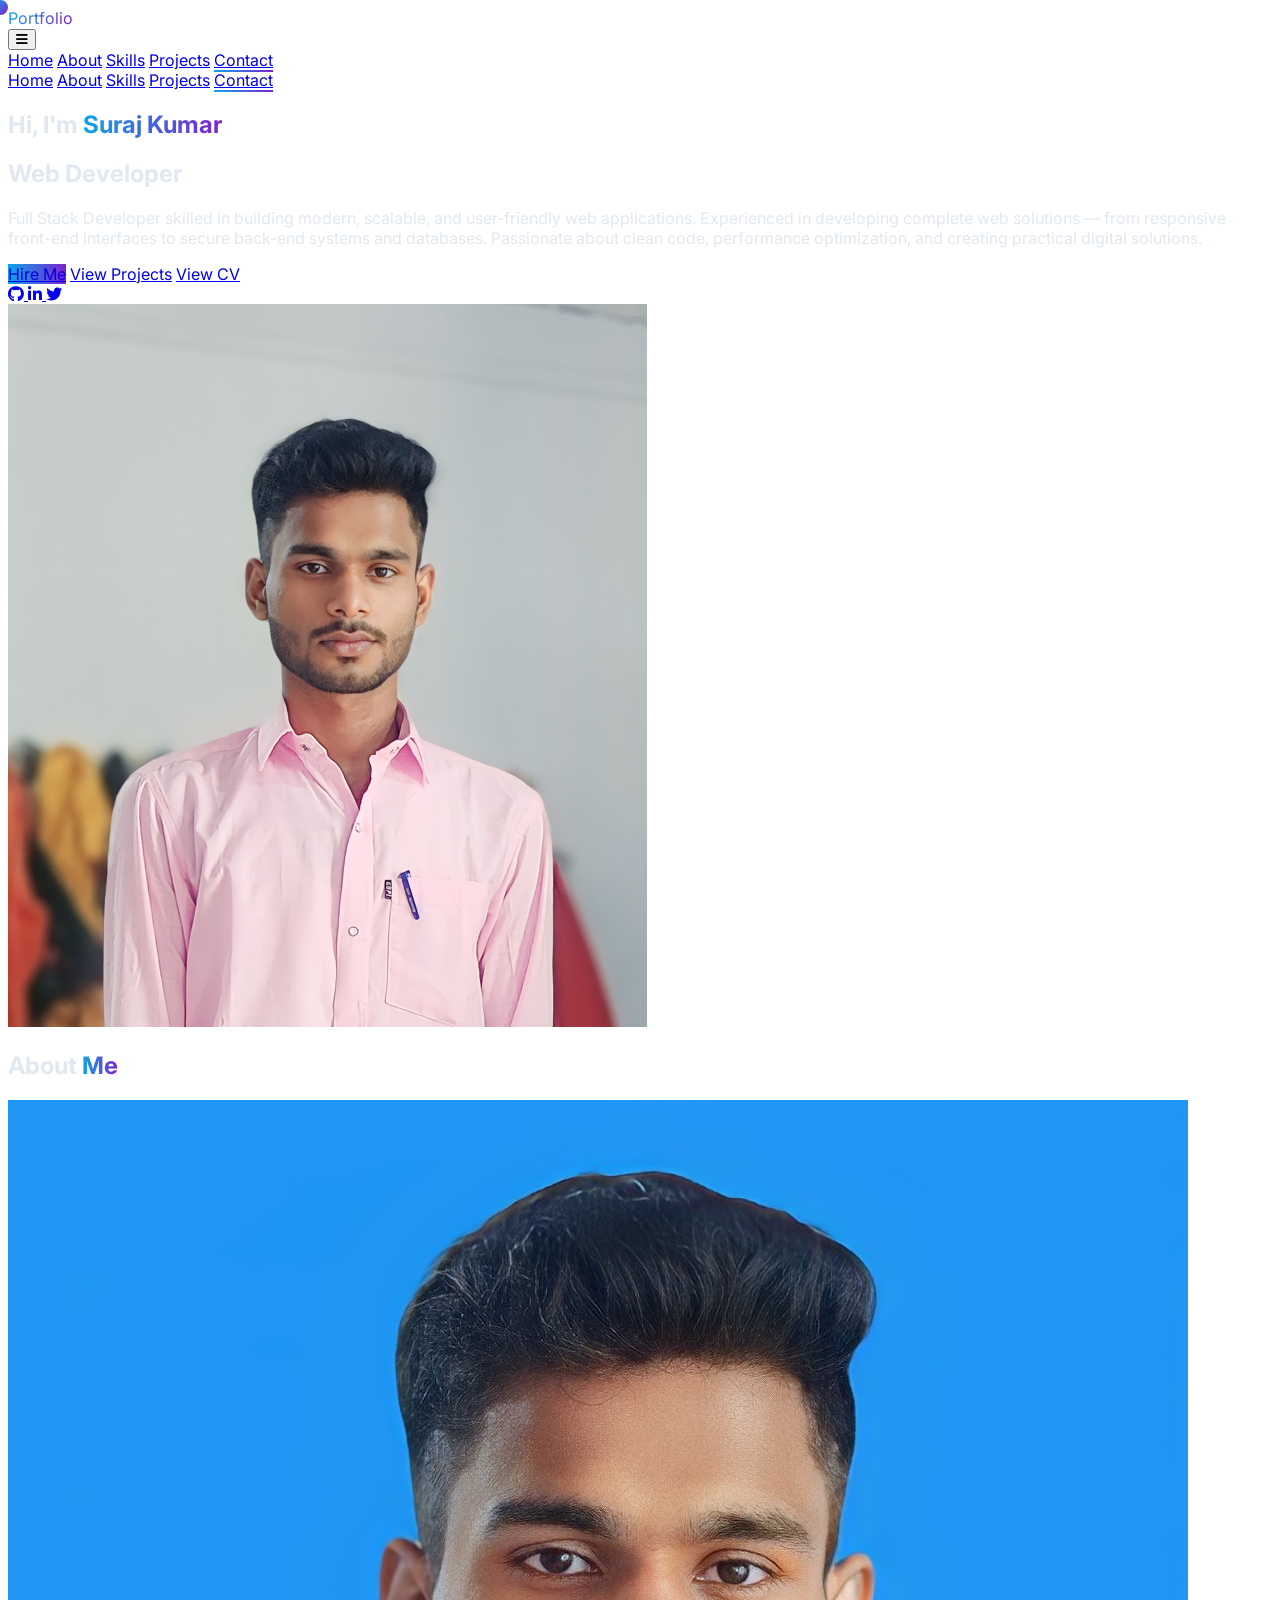
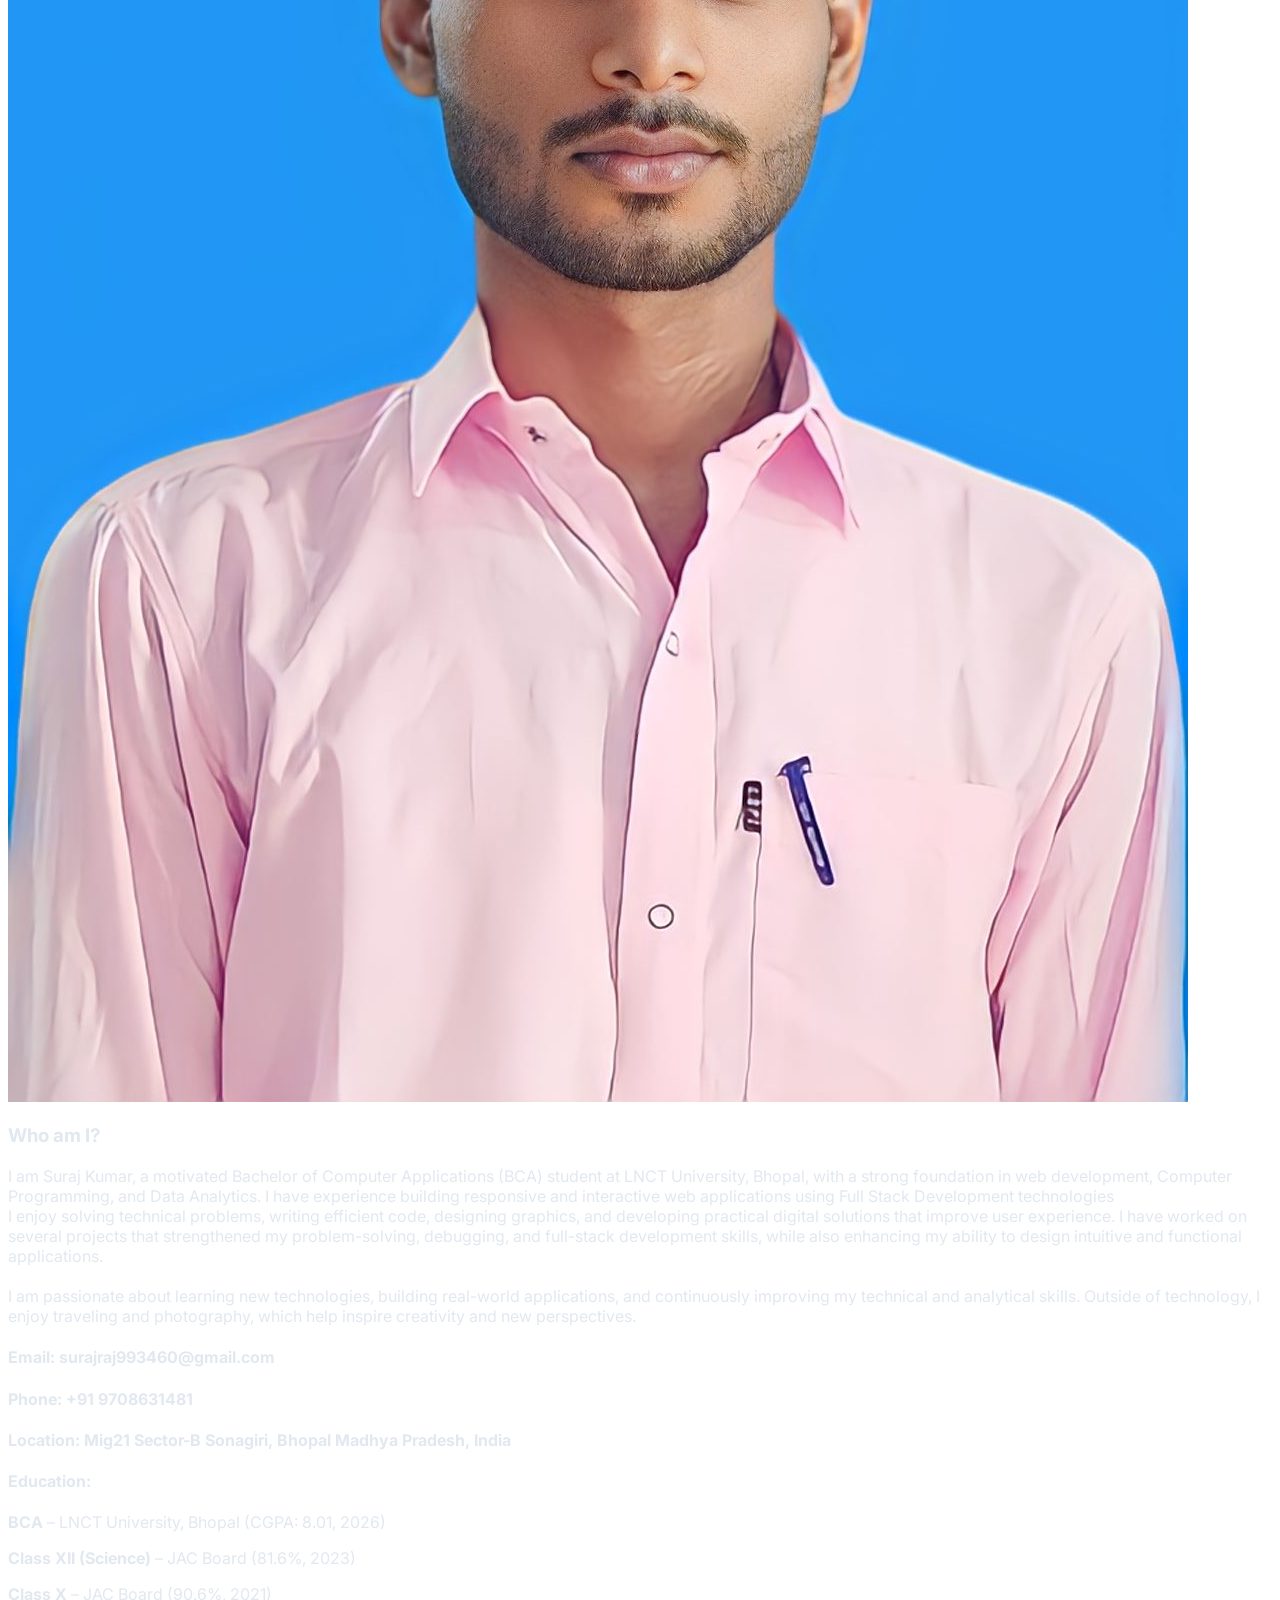
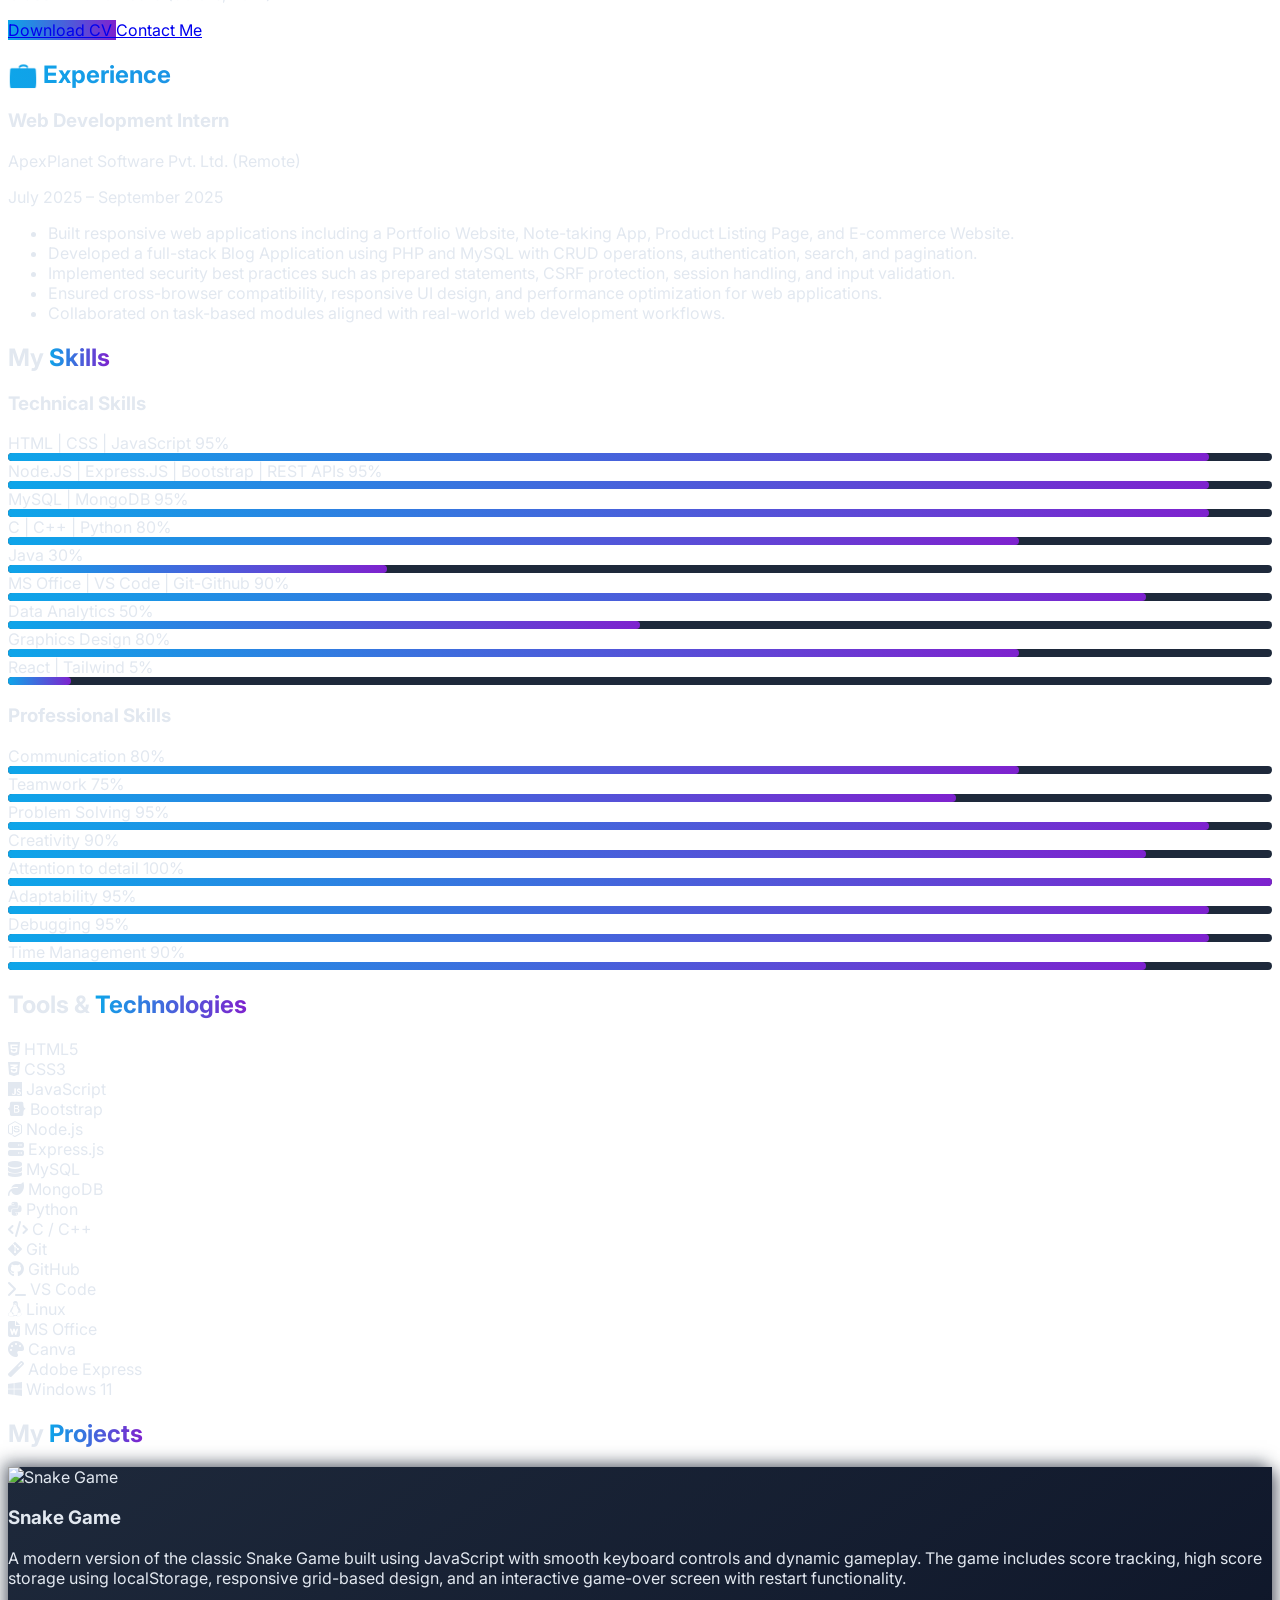
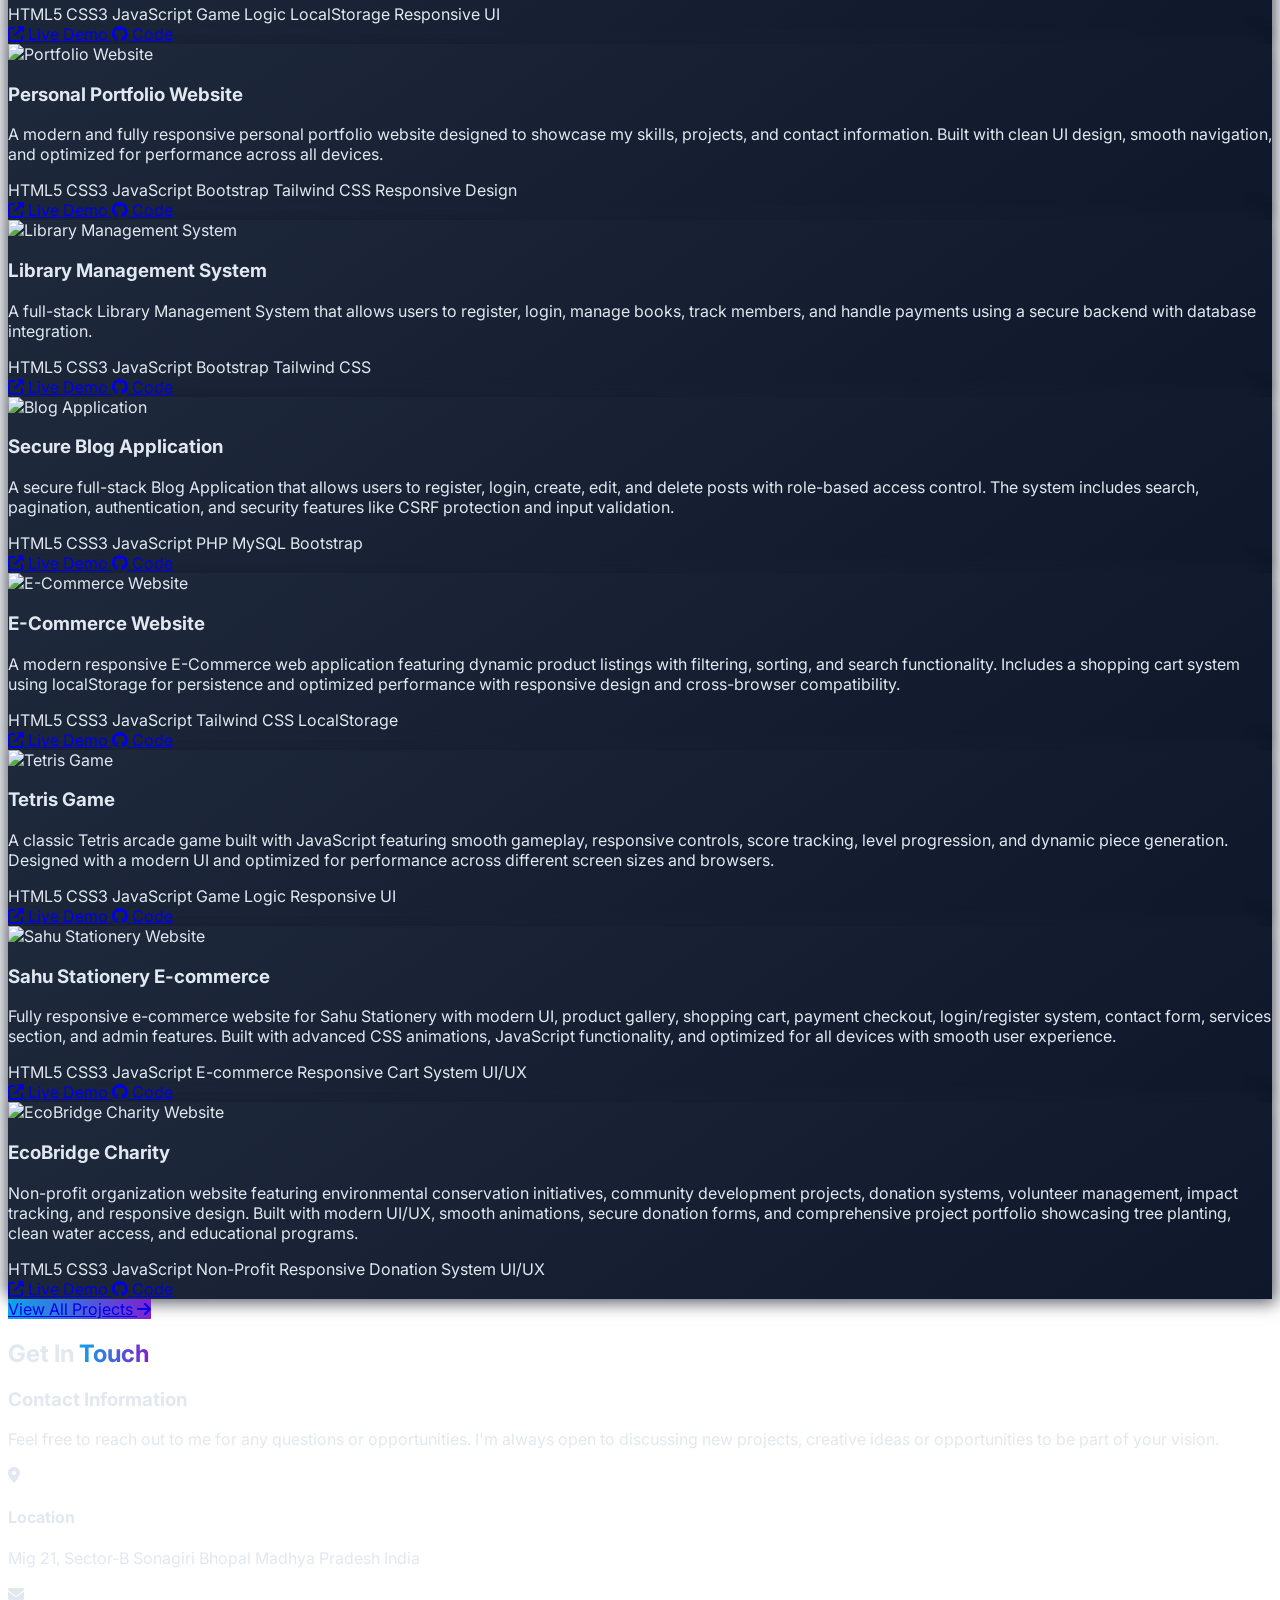
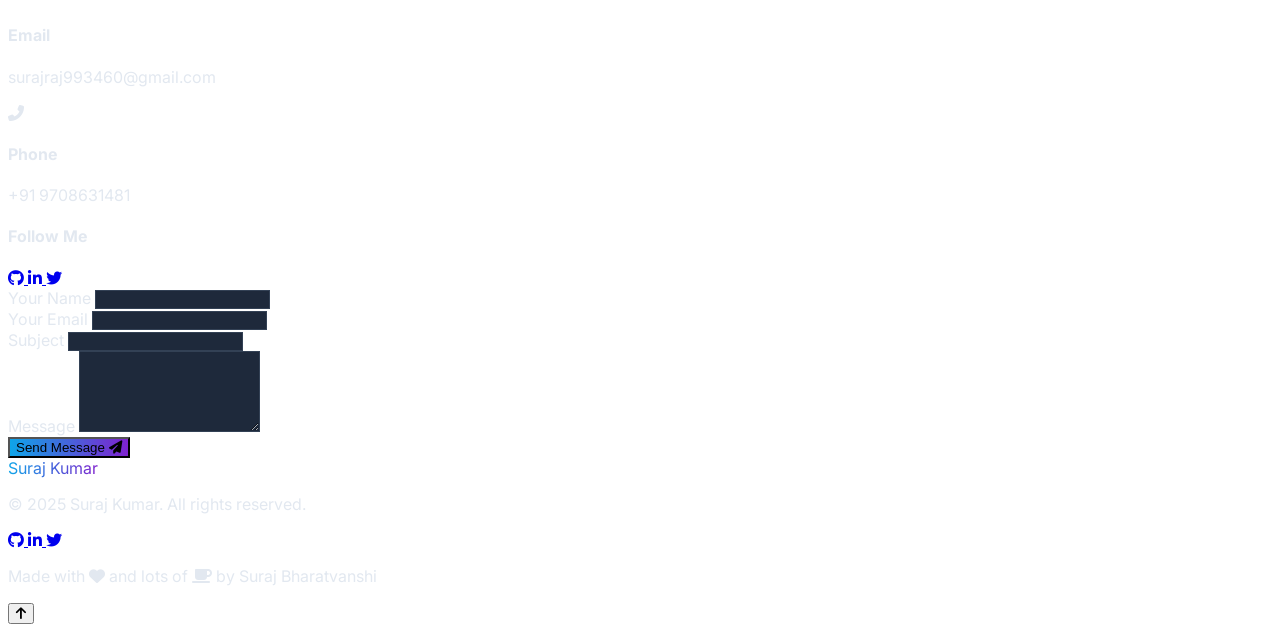
==== commit c317260d: "Updated" ====
--- a/Portfolio.html
+++ b/Portfolio.html
@@ -4,7 +4,7 @@
 <head>
     <meta charset="UTF-8">
     <meta name="viewport" content="width=device-width, initial-scale=1.0">
-    <title>Modern Portfolio | Dark Theme</title>
+    <title>Suraj Portfolio</title>
     <link rel="stylesheet" href="Portfolio.css">
     <script src="https://cdn.tailwindcss.com"></script>
     <link rel="stylesheet" href="https://cdnjs.cloudflare.com/ajax/libs/font-awesome/6.4.0/css/all.min.css">
@@ -71,10 +71,10 @@
                 </h1>
                 <h2 class="text-2xl md:text-3xl font-semibold mb-6 text-slate-300">Web Developer</h2>
                 <p class="text-lg mb-8 text-slate-400 max-w-lg">
-                    Motivated BCA student from LNCT University, Bhopal with strong skills in
-                    web development and programming. Experienced in building responsive
-                    web applications using HTML, CSS, JavaScript, PHP, and MySQL.
-                    Passionate about creating user-friendly and interactive websites.
+                Full Stack Developer skilled in building modern, scalable, and user-friendly web applications. 
+                Experienced in developing complete web solutions — from responsive front-end interfaces to 
+                secure back-end systems and databases. Passionate about clean code, performance optimization, 
+                and creating practical digital solutions.
                 </p>
                 <div class="flex space-x-4">
                     <a href="#contact" class="px-6 py-3 rounded-full btn-primary font-medium">Hire Me</a>
@@ -138,12 +138,18 @@
                     <h3 class="text-2xl font-bold mb-6">Who am I?</h3>
 
                     <p class="text-slate-400 mb-6">
-                        I am Suraj Kumar, currently pursuing Bachelor of Computer Applications (BCA) from LNCT
-                        University,
-                        Bhopal. I have a strong interest in web development and programming. I have hands-on experience
-                        building responsive web applications using HTML, CSS, JavaScript, PHP, and MySQL through my
-                        internship and personal projects. I enjoy learning new technologies and building real-world
-                        applications that solve practical problems.
+                        I am Suraj Kumar, a motivated Bachelor of Computer Applications (BCA) student at LNCT University, Bhopal, 
+                        with a strong foundation in web development, Computer Programming, and Data Analytics. 
+                        I have experience building responsive and interactive web applications using Full Stack Development technologies
+                       <br>
+                        I enjoy solving technical problems, writing efficient code, designing graphics, and developing practical digital
+                        solutions that improve user experience. I have worked on several projects that strengthened my problem-solving, 
+                        debugging, and full-stack development skills, while also enhancing my ability to design intuitive and 
+                        functional applications.
+                         <br><br>
+                        I am passionate about learning new technologies, building real-world applications, and continuously improving 
+                       my technical and analytical skills. Outside of technology, I enjoy traveling and photography, which help 
+                       inspire creativity and new perspectives.
                     </p>
 
                     <div class="grid grid-cols-1 md:grid-cols-2 gap-6 mb-8">
@@ -264,7 +270,7 @@
                         </div>
                         <div>
                             <div class="flex justify-between mb-2">
-                                <span class="font-medium">Node.JS | Express.JS | Bootstrap</span>
+                                <span class="font-medium">Node.JS | Express.JS | Bootstrap | REST APIs</span>
                                 <span>95%</span>
                             </div>
                             <div class="skill-bar">
